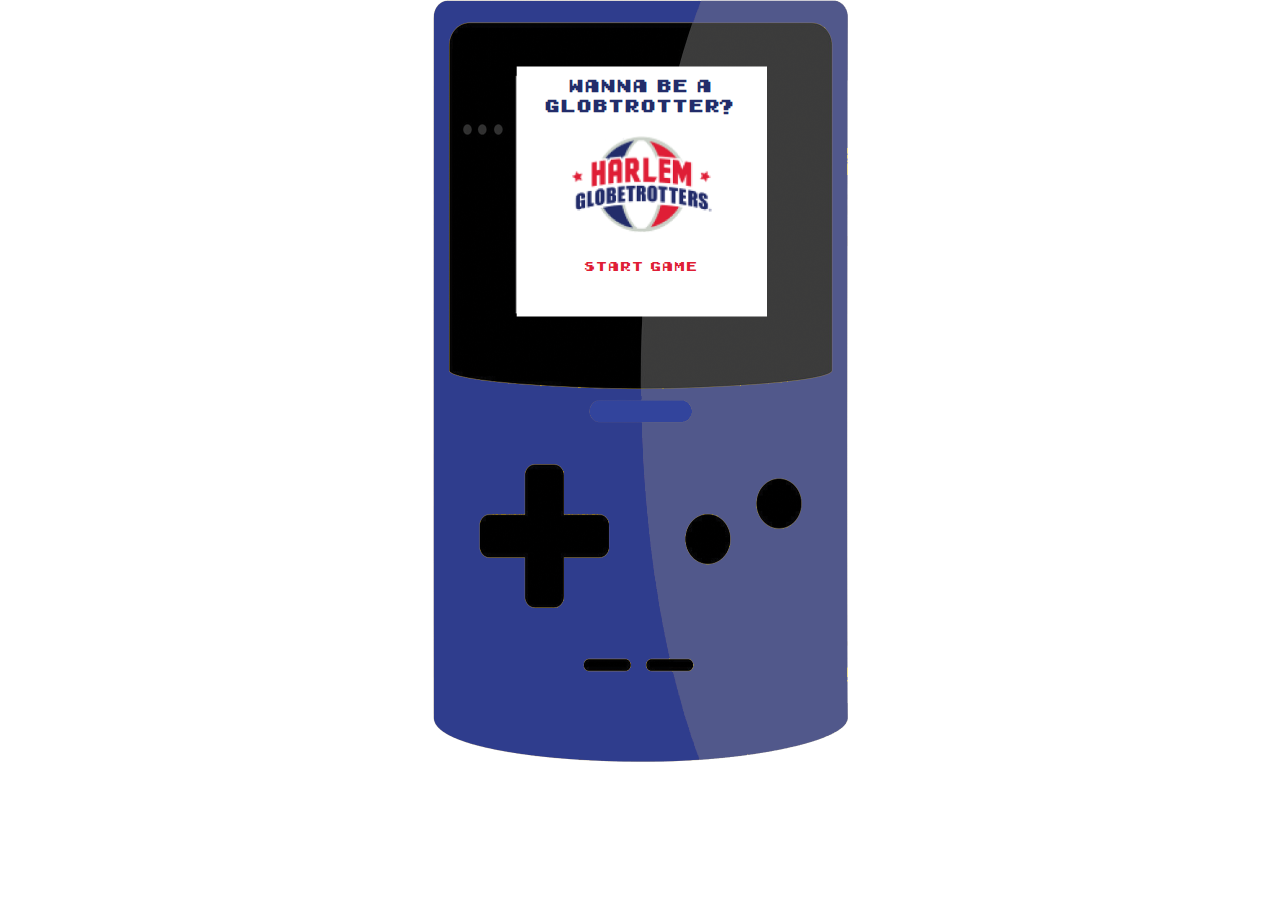
==== index.html @ 2c9c4ede "feat: new css and html splash/win/over screens add play again on win-state" ====
<!DOCTYPE html>
<html lang="en">
  <head>
    <meta charset="UTF-8" />
    <meta name="viewport" content="width=device-width, initial-scale=1.0" />
    <meta http-equiv="X-UA-Compatible" content="ie=edge" />
    <link rel="stylesheet" href="./css/style.css" />
    <title>Wanna be a Globtrotter</title>
  </head>
  <body>
    <div class="page-bg" id="page-bg">
      <div class="game-area" id="game-area">
        <div class="game-intro show" id="game-intro">
          <h1>Wanna be a<br/>Globtrotter?</h1>
          <img src="./assets/logo.png" alt="" class="logo-img" />
          <button class="button" id="start-button">start game</button>
        </div>

        <div class="game-play" id="game-play">
          <div class="basketball-court" id="basketball-court">
            <canvas  id="canvas" width="250" height="250"></canvas>
          </div>
        </div>

        <div class="game-over" id="game-over">
          <h1>Loser</h1>
          <button class="button" onclick="restartGame()">Keep Trying?</button>
        </div>

        <div class="game-win" id="game-win">
          <h1>CONGRATULATIONS!</h1>
          <img src="./assets/logo.png" alt="" class="logo-img" />
          <h2>Welcome to<br/>the team</h2>
          <button class="button" onclick="restartGame()">Play again?</button>
        </div>
      </div>
    </div>
    <script type="text/javascript" src="./js/background.js"></script>
    <script type="text/javascript" src="./js/opponent.js"></script>
    <script type="text/javascript" src="./js/player.js"></script>
    <script type="text/javascript" src="./js/initialize-game.js"></script>
    <script type="text/javascript" src="./js/start-game.js"></script>
    <script type="text/javascript" src="./js/events.js"></script>
  </body>
</html>
---- css/style.css ----
@font-face {
    font-family: 'Early GameBoy';
    src: url('../fonts/Early-GameBoy.woff2') format('woff2'),
        url('../fonts/Early-GameBoy.woff') format('woff');
    font-weight: normal;
    font-style: normal;
    font-display: swap;
}

body {
    font-family: 'Early GameBoy';
    margin: 0;
} 

h1 {
    font-size: 1rem;
    color: #222c6a;
    text-align: center;
    
}

img {
    max-width: 100%;
}

.logo-img {
    width: 150px;
}

.button {
    font-family: 'Early GameBoy';
    font-size: 0.75rem;
    color: #df1e36;
    border: none;
    background: none;
    transition: color 0.2s ease 0.2s;
}

.button:hover {
    color: #222c6a;
}

.page-bg {
    display: flex;
    align-items: center;
    justify-content: center;
}

.game-area {
    background-image: url(../assets/page-bg.png);
    background-repeat: no-repeat;
    background-size: contain;
    width: 415px;
    height: 762px;
    display: flex;
    justify-content: center;
    align-items: start;
    padding: 65px 81px 65px 84px;
    box-sizing: border-box;
}

.game-intro {
    display: flex;
    flex-direction: column;
    align-items: center;
}

.game-intro .logo-img {
    margin-top: 10px;
    margin-bottom: 25px;
}

.basketball-court {
    display: flex;
    justify-content: center;
}


.basketball-court canvas {
    border: 1px solid black;
}

.game-over {
    display: flex;
    flex-direction: column;
    align-items: center;
}

.game-over h1 {
    font-size: 2rem;
    margin-top: 75px;

}

.game-win {
    display: flex;
    flex-direction: column;
    align-items: center;
}

.game-win h1 {
    font-size: 0.85rem;
}

.game-win .logo-img {
    margin-top: 15px;
}

.game-win h2 {
    font-size: 0.65rem;
    color: #222c6a;
    text-align: center;
    margin-top: 15px;
}

.game-intro, .game-play, .game-over, .game-win {
    display: none;
}

.show {
    display: flex;
}
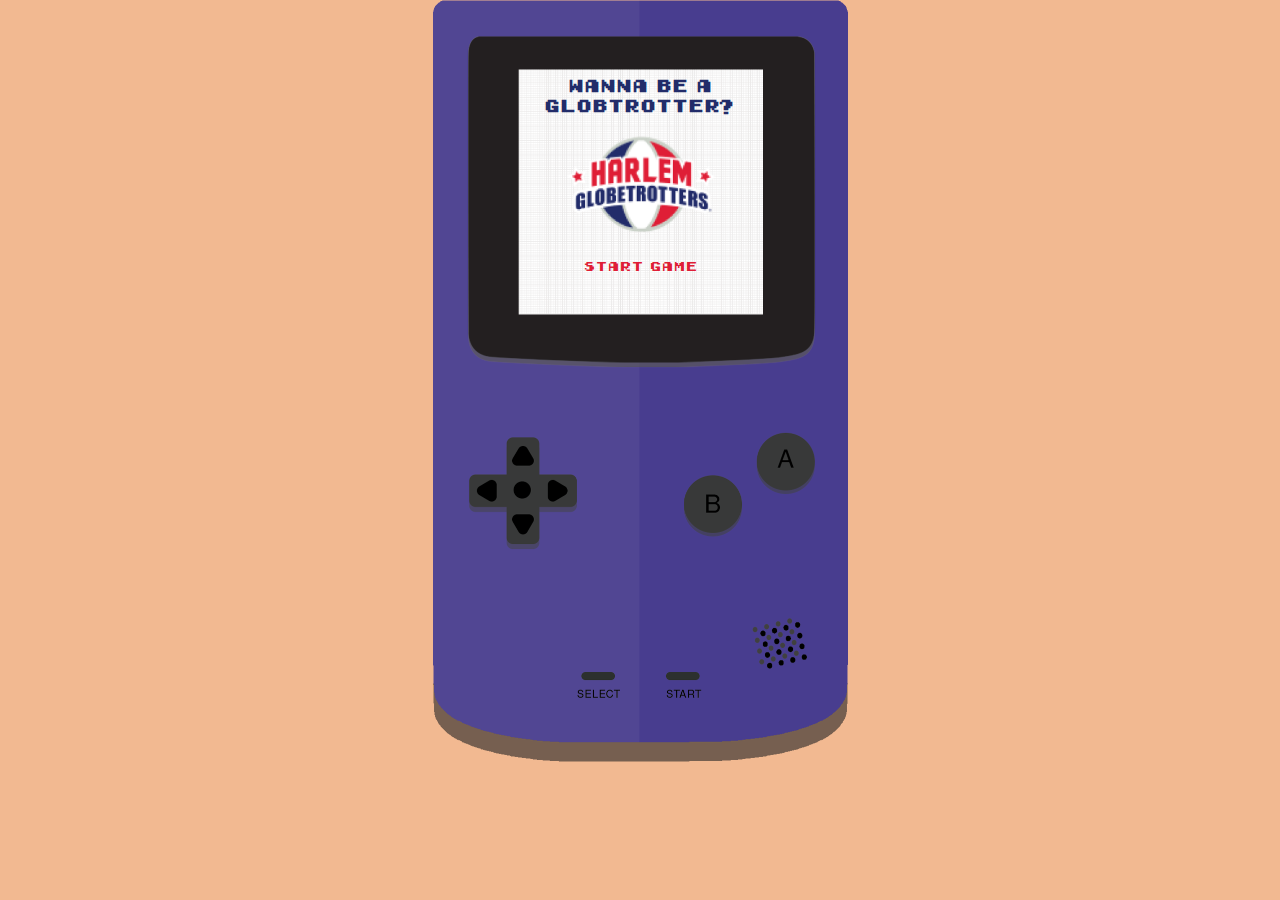
==== commit 2ca66470: "feat : add buttons to the gameboy" ====
--- a/index.html
+++ b/index.html
@@ -10,10 +10,17 @@
   <body>
     <div class="page-bg" id="page-bg">
       <div class="game-area" id="game-area">
+        <button class="btn-up" onclick="goUp()"></button>
+        <button class="btn-down" onclick="goDown()"></button>
+        <button class="btn-right"onclick="goRight()"></button>
+        <button class="btn-left" onclick="goLeft()"></button>
+        <button class="btn-a" onclick="shotBall()"></button>
+        <button class="btn-select" onclick="restartGame()"></button>
+        <button class="btn-start" onclick="startGame()" ></button>
         <div class="game-intro show" id="game-intro">
           <h1>Wanna be a<br/>Globtrotter?</h1>
           <img src="./assets/logo.png" alt="" class="logo-img" />
-          <button class="button" id="start-button">start game</button>
+          <button class="button" onclick="startGame()">start game</button>
         </div>
 
         <div class="game-play" id="game-play">
@@ -38,8 +45,9 @@
     <script type="text/javascript" src="./js/background.js"></script>
     <script type="text/javascript" src="./js/opponent.js"></script>
     <script type="text/javascript" src="./js/player.js"></script>
+    <script type="text/javascript" src="./js/ball.js"></script>
     <script type="text/javascript" src="./js/initialize-game.js"></script>
-    <script type="text/javascript" src="./js/start-game.js"></script>
+    <script type="text/javascript" src="./js/running-game.js"></script>
     <script type="text/javascript" src="./js/events.js"></script>
   </body>
 </html>
--- a/css/style.css
+++ b/css/style.css
@@ -10,6 +10,7 @@
 body {
     font-family: 'Early GameBoy';
     margin: 0;
+    background-color: #f2b991;
 } 
 
 h1 {
@@ -21,6 +22,85 @@
 
 img {
     max-width: 100%;
+}
+
+.btn-start {
+    position: absolute;
+    background-color: transparent;
+    top: 665px;
+    left: 240px;
+    height: 20px;
+    width: 20px;
+    border: none;
+    background: none;
+    
+}
+
+.btn-select {
+    position: absolute;
+    background-color: transparent;
+    top: 665px;
+    left: 155px;
+    height: 20px;
+    width: 20px;
+    border: none;
+    background: none;
+}
+
+.btn-up {
+    position: absolute;
+    background-color: transparent;
+    top: 445px;
+    left: 80px;
+    height: 20px;
+    width: 20px;
+    border: none;
+    background: none;
+}
+
+.btn-down {
+    position: absolute;
+    background-color: transparent;
+    top: 520px;
+    left: 80px;
+    height: 20px;
+    width: 20px;
+    border: none;
+    background: none;
+}
+
+.btn-left {
+    position: absolute;
+    background-color: transparent;
+    top: 480px;
+    left: 40px;
+    height: 20px;
+    width: 20px;
+    border: none;
+    background: none;
+}
+
+.btn-right {
+    position: absolute;
+    background-color: transparent;
+    top: 480px;
+    left: 120px;
+    height: 20px;
+    width: 20px;
+    border: none;
+    background: none;
+}
+
+.btn-a {
+    position: absolute;
+    background-color: transparent;
+    top: 455px;
+    left: 340px;
+    height: 20px;
+    width: 20px;
+    border: none;
+    background: none;
+    
 }
 
 .logo-img {
@@ -57,6 +137,7 @@
     align-items: start;
     padding: 65px 81px 65px 84px;
     box-sizing: border-box;
+    position: relative;
 }
 
 .game-intro {
@@ -100,6 +181,7 @@
 
 .game-win h1 {
     font-size: 0.85rem;
+    margin-top: 20px;
 }
 
 .game-win .logo-img {
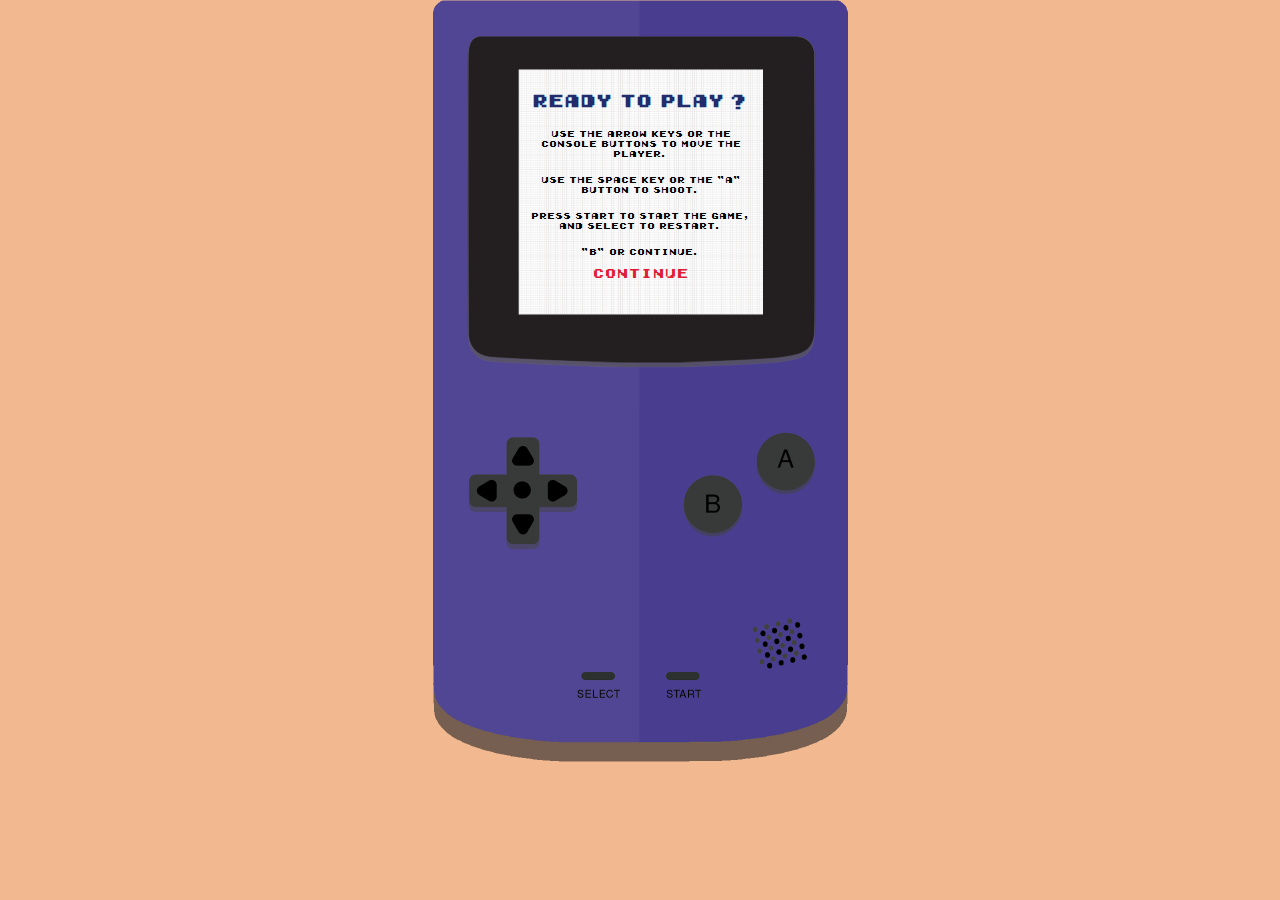
==== commit 3838f384: "feat: rules splash screen" ====
--- a/index.html
+++ b/index.html
@@ -17,12 +17,20 @@
         <button class="btn-a" onclick="shotBall()"></button>
         <button class="btn-select" onclick="restartGame()"></button>
         <button class="btn-start" onclick="startGame()" ></button>
-        <div class="game-intro show" id="game-intro">
+        <button class="btn-b" onclick="readInstructions()" ></button>
+        <div class="game-instructions show" id="game-instructions">
+          <h1>Ready to play ?</h1>
+          <p>Use the arrow keys or the console buttons to move the player.</p>
+          <p>Use the space key or the "A" button to shoot.</p>
+          <p>Press Start to start the game, and select to restart.</p>
+          <p>"B" or continue.</p>
+          <button class="button" onclick="readInstructions()">continue</button>
+        </div>
+        <div class="game-intro" id="game-intro">
           <h1>Wanna be a<br/>Globtrotter?</h1>
           <img src="./assets/logo.png" alt="" class="logo-img" />
           <button class="button" onclick="startGame()">start game</button>
         </div>
-
         <div class="game-play" id="game-play">
           <div class="basketball-court" id="basketball-court">
             <canvas  id="canvas" width="250" height="250"></canvas>
--- a/css/style.css
+++ b/css/style.css
@@ -103,6 +103,17 @@
     
 }
 
+.btn-b {
+    position: absolute;
+    background-color: transparent;
+    top: 495px;
+    left: 270px;
+    height: 20px;
+    width: 20px;
+    border: none;
+    background: none;
+}
+
 .logo-img {
     width: 150px;
 }
@@ -140,6 +151,18 @@
     position: relative;
 }
 
+.game-instructions {
+    display: flex;
+    flex-direction: column;
+    align-items: center;
+    padding: 15px;
+}
+
+.game-instructions p{
+    font-size: 0.50rem;
+    text-align: center;
+}
+
 .game-intro {
     display: flex;
     flex-direction: column;
@@ -195,7 +218,7 @@
     margin-top: 15px;
 }
 
-.game-intro, .game-play, .game-over, .game-win {
+.game-intro, .game-play, .game-over, .game-win, .game-instructions {
     display: none;
 }
 
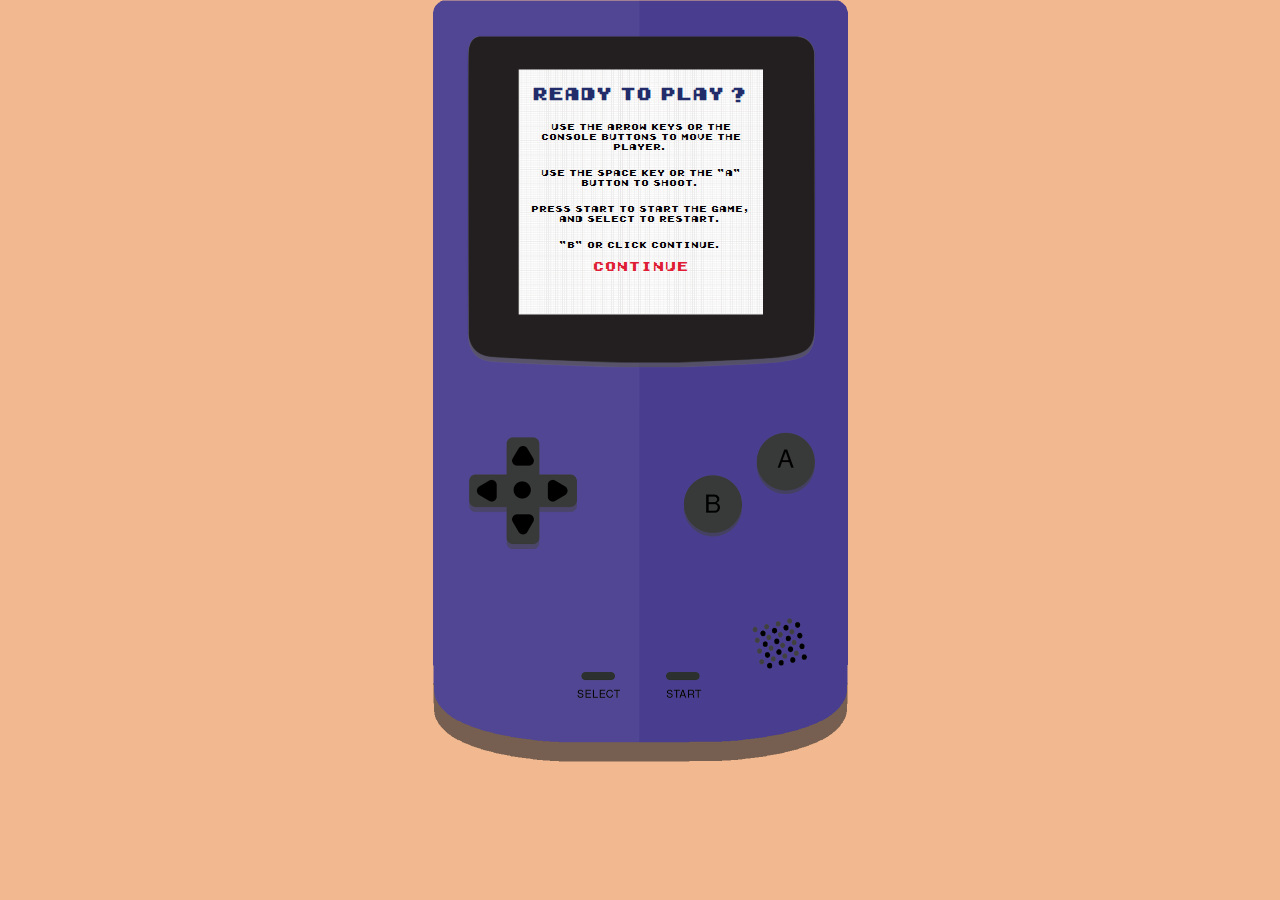
==== commit 90e42950: "fix: fix padding instructions splash" ====
--- a/index.html
+++ b/index.html
@@ -23,7 +23,7 @@
           <p>Use the arrow keys or the console buttons to move the player.</p>
           <p>Use the space key or the "A" button to shoot.</p>
           <p>Press Start to start the game, and select to restart.</p>
-          <p>"B" or continue.</p>
+          <p>"B" or click continue.</p>
           <button class="button" onclick="readInstructions()">continue</button>
         </div>
         <div class="game-intro" id="game-intro">
--- a/css/style.css
+++ b/css/style.css
@@ -8,6 +8,11 @@
 }
 
 body {
+    /* so that double tap on mobile safari does not activate zoom
+     https://stackoverflow.com/a/62165035 */
+    touch-action: pan-x pan-y;
+    touch-action: none;
+
     font-family: 'Early GameBoy';
     margin: 0;
     background-color: #f2b991;
@@ -155,7 +160,7 @@
     display: flex;
     flex-direction: column;
     align-items: center;
-    padding: 15px;
+    padding: 8px;
 }
 
 .game-instructions p{
@@ -224,4 +229,4 @@
 
 .show {
     display: flex;
-}+}
